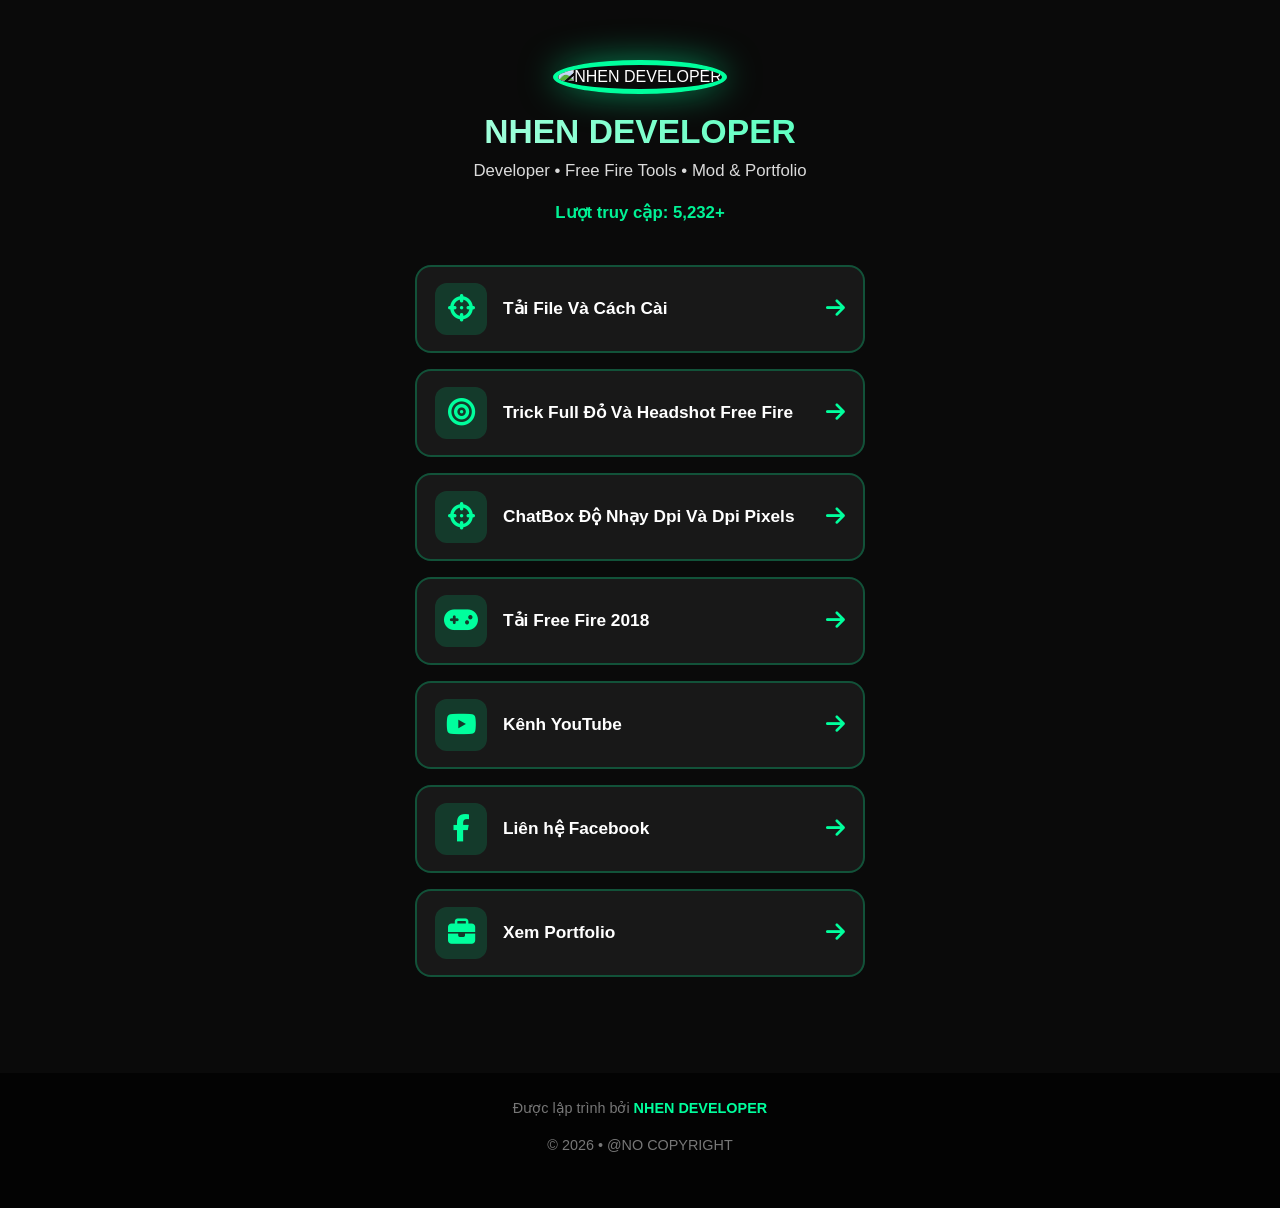
==== index.html @ 63fa99c4 "call api render visit views" ====
<!DOCTYPE html>
<html lang="vi">

<head>
  <meta charset="UTF-8">
  <meta name="viewport" content="width=device-width, initial-scale=1.0">
  <title>NHEN DEVELOPER</title>
  <link href="https://cdn.jsdelivr.net/npm/bootstrap@5.3.3/dist/css/bootstrap.min.css" rel="stylesheet">
  <link rel="stylesheet" href="https://cdnjs.cloudflare.com/ajax/libs/font-awesome/6.6.0/css/all.min.css">
  <link rel="icon" type="image/jpeg"
    href="https://yt3.ggpht.com/m06x7RoejzojZ3c31uhT1U5FLhke99Ra8Inqw-l--WmM0L8zsws6WfDL1yyFTQx1NJD11-2r=s600-c-k-c0x00ffffff-no-rj-rp-mo">
  <link rel="stylesheet" href="./assets/css/index.css">
</head>

<body>

  <!-- Bio Header -->
  <div class="bio-header">
    <img
      src="https://yt3.ggpht.com/m06x7RoejzojZ3c31uhT1U5FLhke99Ra8Inqw-l--WmM0L8zsws6WfDL1yyFTQx1NJD11-2r=s600-c-k-c0x00ffffff-no-rj-rp-mo"
      alt="NHEN DEVELOPER" class="avatar" id="avatar">

    <h1 class="name">NHEN DEVELOPER</h1>
    <p>Developer • Free Fire Tools • Mod & Portfolio</p>

    <!-- Lượt truy cập realtime -->
    <div class="visitor-count" id="visitorCount">
      Đang tải lượt truy cập...
    </div>
  </div>

  <!-- Cards -->
  <div class="cards-section" >

    <!-- 1. Tải File Và Cách Cài -->
    <a href="files.html" target="_blank" class="card-link">
      <div class="icon-wrapper"><i class="fas fa-crosshairs"></i></div>
      <div class="card-text">Tải File Và Cách Cài</div>
      <i class="fas fa-arrow-right arrow"></i>
    </a>

    <!-- 3. Trick Kéo Tâm Headshot Free Fire (Mới thêm) -->
    <a href="tricks.html" target="_blank" class="card-link">
      <div class="icon-wrapper"><i class="fas fa-bullseye"></i></div>
      <div class="card-text">Trick Full Đỏ Và Headshot Free Fire</div>
      <i class="fas fa-arrow-right arrow"></i>
    </a>
    <!-- 4. Tải Free Fire 2018 -->
    <a href="chatbox.html " target="_blank" class="card-link">
      <div class="icon-wrapper"><i class="fas fa-crosshairs"></i></div>
      <div class="card-text">ChatBox Độ Nhạy Dpi Và Dpi Pixels</div>
      <i class="fas fa-arrow-right arrow"></i>
    </a>
    <!-- 4. Tải Free Fire 2018 -->
    <a href="https://link4m.net/qom883B" target="_blank" class="card-link">
      <div class="icon-wrapper"><i class="fas fa-gamepad"></i></div>
      <div class="card-text">Tải Free Fire 2018</div>
      <i class="fas fa-arrow-right arrow"></i>
    </a>

    <!-- 5. Kênh YouTube -->
    <a href="https://www.youtube.com/@PauGamer-uh2zp" target="_blank" class="card-link">
      <div class="icon-wrapper"><i class="fa-brands fa-youtube"></i></div>
      <div class="card-text">Kênh YouTube</div>
      <i class="fas fa-arrow-right arrow"></i>
    </a>

    <!-- 6. Liên hệ Facebook -->
    <a href="https://www.facebook.com/hennrynhut" target="_blank" class="card-link">
      <div class="icon-wrapper"><i class="fa-brands fa-facebook-f"></i></div>
      <div class="card-text">Liên hệ Facebook</div>
      <i class="fas fa-arrow-right arrow"></i>
    </a>

    <!-- 7. Xem Portfolio -->
    <a href="https://y-nhen-adrong-portfolio.onrender.com/" target="_blank" class="card-link">
      <div class="icon-wrapper"><i class="fas fa-briefcase"></i></div>
      <div class="card-text">Xem Portfolio</div>
      <i class="fas fa-arrow-right arrow"></i>
    </a>

  </div>

  <!-- Footer -->
  <div class="footer">
    <p>Được lập trình bởi <span class="made-by">NHEN DEVELOPER</span></p>
    <p style="margin-top: 6px;">&copy; 2026 • @NO COPYRIGHT</p>
  </div>

  <script src="https://cdn.jsdelivr.net/npm/bootstrap@5.3.3/dist/js/bootstrap.bundle.min.js"></script>
  <script src="./assets/js/Visit.js"></script>

</body>

</html>
---- assets/css/index.css ----
:root {
  --primary-green: #00ff9d;
  --dark-bg: #0a0a0a;
}

* {
  margin: 0;
  padding: 0;
  box-sizing: border-box;
}

body {
  background: var(--dark-bg);
  color: white;
  font-family: 'Segoe UI', sans-serif;
  min-height: 100vh;
}

.bio-header {
  padding: 60px 20px 30px;
  text-align: center;
  background: var(--dark-bg);
}

.avatar {
  width: 150px;
  height: 150px;
  border-radius: 50%;
  border: 5px solid var(--primary-green);
  box-shadow: 0 0 35px rgba(0, 255, 157, 0.5);
  margin-bottom: 18px;
  transition: all 0.4s ease;
}

.avatar:hover {
  transform: scale(1.08);
}

.name {
  font-size: 2.1rem;
  font-weight: 800;
  margin-bottom: 6px;
  background: linear-gradient(90deg, #ffffff, var(--primary-green));
  -webkit-background-clip: text;
  -webkit-text-fill-color: transparent;
}

.visitor-count {
  font-size: 1.05rem;
  color: var(--primary-green);
  margin-top: 8px;
  font-weight: 600;
  opacity: 0.95;
}

.bio-header p {
  font-size: 1.05rem;
  opacity: 0.85;
  margin-top: 4px;
}

.cards-section {
  padding: 10px 15px 80px;
  max-width: 480px;
  margin: 0 auto;
}

.card-link {
  background: rgba(255, 255, 255, 0.06);
  border: 2px solid rgba(0, 255, 157, 0.25);
  border-radius: 16px;
  padding: 16px 18px;
  margin-bottom: 16px;
  display: flex;
  align-items: center;
  gap: 16px;
  text-decoration: none;
  color: white;
  transition: all 0.35s ease;
  position: relative;
  overflow: hidden;
}

.card-link::before {
  content: '';
  position: absolute;
  top: -50%;
  left: -100%;
  width: 50%;
  height: 200%;
  background: linear-gradient(120deg, transparent, rgba(255, 255, 255, 0.25), transparent);
  transition: 0.7s;
}

.card-link:hover::before {
  left: 150%;
}

.card-link:hover {
  transform: translateY(-6px);
  border-color: var(--primary-green);
  background: rgba(0, 255, 157, 0.12);
  box-shadow: 0 12px 25px rgba(0, 255, 157, 0.3);
}

.icon-wrapper {
  width: 52px;
  height: 52px;
  display: flex;
  align-items: center;
  justify-content: center;
  font-size: 1.7rem;
  border-radius: 12px;
  background: rgba(0, 255, 157, 0.15);
  color: var(--primary-green);
  transition: all 0.3s ease;
}

.card-link:hover .icon-wrapper {
  transform: scale(1.12) rotate(10deg);
  background: var(--primary-green);
  color: #000;
}

.card-text {
  font-size: 1.08rem;
  font-weight: 600;
  flex: 1;
}

.arrow {
  font-size: 1.35rem;
  color: var(--primary-green);
  transition: transform 0.3s ease;
}

.card-link:hover .arrow {
  transform: translateX(10px);
}

.footer {
  text-align: center;
  padding: 25px 15px 35px;
  background: rgba(0, 0, 0, 0.7);
  font-size: 0.9rem;
  color: #777;
}

.made-by {
  color: var(--primary-green);
  font-weight: 700;
}

@keyframes shake {

  0%,
  100% {
    transform: translateX(0);
  }

  25%,
  75% {
    transform: translateX(-4px);
  }

  50% {
    transform: translateX(4px);
  }
}

.shake-once {
  animation: shake 0.5s ease-in-out;
}
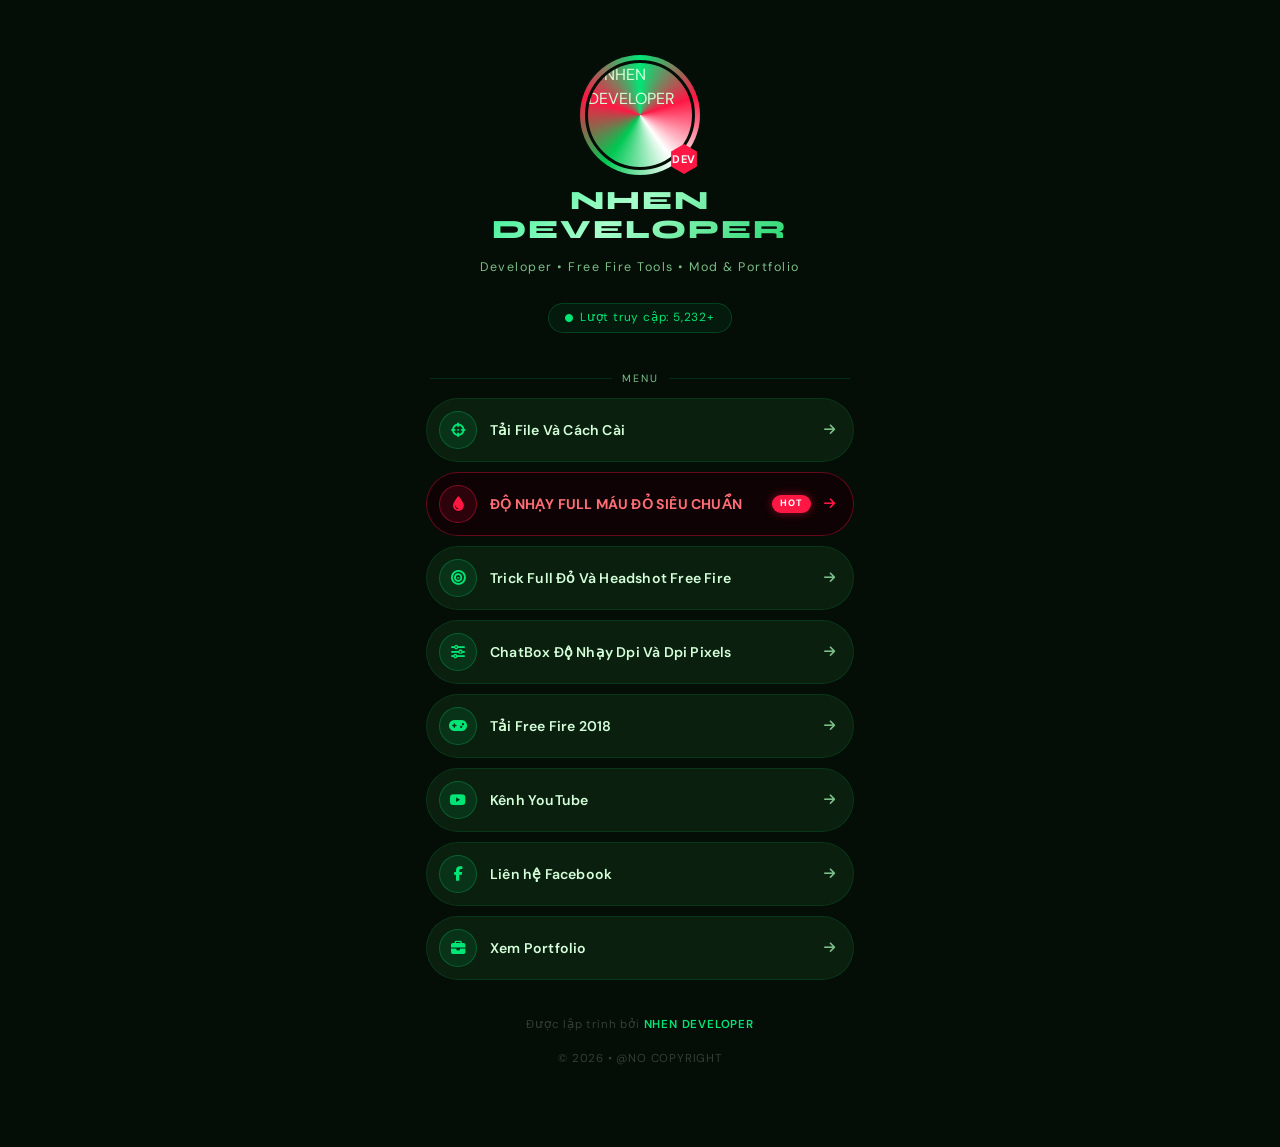
==== commit 6f310a03: "design background for website ,add a button new" ====
--- a/index.html
+++ b/index.html
@@ -4,92 +4,102 @@
 <head>
   <meta charset="UTF-8">
   <meta name="viewport" content="width=device-width, initial-scale=1.0">
-  <title>NHEN DEVELOPER</title>
+  <title>TẤT CẢ LINK FREE FIRE - NHEN DEVELOPER</title>
+  <link rel="icon" type="image/jpeg"
+    href="https://yt3.ggpht.com/m06x7RoejzojZ3c31uhT1U5FLhke99Ra8Inqw-l--WmM0L8zsws6WfDL1yyFTQx1NJD11-2r=s600-c-k-c0x00ffffff-no-rj-rp-mo">
   <link href="https://cdn.jsdelivr.net/npm/bootstrap@5.3.3/dist/css/bootstrap.min.css" rel="stylesheet">
   <link rel="stylesheet" href="https://cdnjs.cloudflare.com/ajax/libs/font-awesome/6.6.0/css/all.min.css">
-  <link rel="icon" type="image/jpeg"
-    href="https://yt3.ggpht.com/m06x7RoejzojZ3c31uhT1U5FLhke99Ra8Inqw-l--WmM0L8zsws6WfDL1yyFTQx1NJD11-2r=s600-c-k-c0x00ffffff-no-rj-rp-mo">
-  <link rel="stylesheet" href="./assets/css/index.css">
+  <link href="https://fonts.googleapis.com/css2?family=Syne:wght@700;800&family=DM+Sans:wght@400;500;600&display=swap"
+    rel="stylesheet">
+    <link rel="stylesheet" href="global.css">
 </head>
 
 <body>
+  <canvas id="c"></canvas>
+  <div class="wrap">
 
-  <!-- Bio Header -->
-  <div class="bio-header">
-    <img
-      src="https://yt3.ggpht.com/m06x7RoejzojZ3c31uhT1U5FLhke99Ra8Inqw-l--WmM0L8zsws6WfDL1yyFTQx1NJD11-2r=s600-c-k-c0x00ffffff-no-rj-rp-mo"
-      alt="NHEN DEVELOPER" class="avatar" id="avatar">
+    <div class="ava-wrap">
+      <div class="ava-outer">
+        <div class="ava-blur"></div>
+        <div class="ava-ring"></div>
+        <img class="ava-img"
+          src="https://yt3.ggpht.com/m06x7RoejzojZ3c31uhT1U5FLhke99Ra8Inqw-l--WmM0L8zsws6WfDL1yyFTQx1NJD11-2r=s600-c-k-c0x00ffffff-no-rj-rp-mo"
+          alt="NHEN DEVELOPER">
+        <div class="hex-badge">DEV</div>
+      </div>
+      <h1 class="name">NHEN DEVELOPER</h1>
+      <p class="sub">Developer • Free Fire Tools • Mod & Portfolio</p>
+      <div class="visitor">
+        <i class="fas fa-circle"></i>
+        <span id="visitorCount">Đang tải lượt truy cập...</span>
+      </div>
+    </div>
 
-    <h1 class="name">NHEN DEVELOPER</h1>
-    <p>Developer • Free Fire Tools • Mod & Portfolio</p>
+    <div class="divider"><span>menu</span></div>
 
-    <!-- Lượt truy cập realtime -->
-    <div class="visitor-count" id="visitorCount">
-      Đang tải lượt truy cập...
+    <div class="cards">
+
+      <a href="files.html" target="_blank" class="card-link">
+        <div class="icon-w"><i class="fas fa-crosshairs"></i></div>
+        <div class="card-txt">Tải File Và Cách Cài</div>
+        <i class="fas fa-arrow-right arr"></i>
+      </a>
+
+      <!-- ĐỘ NHẠY FULL MÁU ĐỎ SIÊU CHUẨN -->
+      <a href="https://api.dak.edu.vn/headshot-tool/index.html" target="_blank" class="card-link blood">
+        <div class="icon-w"><i class="fas fa-tint"></i></div>
+        <div class="card-txt">ĐỘ NHẠY FULL MÁU ĐỎ SIÊU CHUẨN</div>
+        <span class="hot-badge">HOT</span>
+        <i class="fas fa-arrow-right arr"></i>
+      </a>
+
+      <a href="tricks.html" target="_blank" class="card-link">
+        <div class="icon-w"><i class="fas fa-bullseye"></i></div>
+        <div class="card-txt">Trick Full Đỏ Và Headshot Free Fire</div>
+        <i class="fas fa-arrow-right arr"></i>
+      </a>
+
+      <a href="chatbox.html" target="_blank" class="card-link">
+        <div class="icon-w"><i class="fas fa-sliders-h"></i></div>
+        <div class="card-txt">ChatBox Độ Nhạy Dpi Và Dpi Pixels</div>
+        <i class="fas fa-arrow-right arr"></i>
+      </a>
+
+      <a href="https://link4m.net/qom883B" target="_blank" class="card-link">
+        <div class="icon-w"><i class="fas fa-gamepad"></i></div>
+        <div class="card-txt">Tải Free Fire 2018</div>
+        <i class="fas fa-arrow-right arr"></i>
+      </a>
+
+      <a href="https://www.youtube.com/@PauGamer-uh2zp" target="_blank" class="card-link">
+        <div class="icon-w"><i class="fa-brands fa-youtube"></i></div>
+        <div class="card-txt">Kênh YouTube</div>
+        <i class="fas fa-arrow-right arr"></i>
+      </a>
+
+      <a href="https://www.facebook.com/hennrynhut" target="_blank" class="card-link">
+        <div class="icon-w"><i class="fa-brands fa-facebook-f"></i></div>
+        <div class="card-txt">Liên hệ Facebook</div>
+        <i class="fas fa-arrow-right arr"></i>
+      </a>
+
+      <a href="https://y-nhen-adrong-portfolio.onrender.com/" target="_blank" class="card-link">
+        <div class="icon-w"><i class="fas fa-briefcase"></i></div>
+        <div class="card-txt">Xem Portfolio</div>
+        <i class="fas fa-arrow-right arr"></i>
+      </a>
+
+    </div>
+
+    <div class="foot">
+      <p>Được lập trình bởi <span class="by">NHEN DEVELOPER</span></p>
+      <p style="margin-top:5px">&copy; 2026 • @NO COPYRIGHT</p>
     </div>
   </div>
-
-  <!-- Cards -->
-  <div class="cards-section" >
-
-    <!-- 1. Tải File Và Cách Cài -->
-    <a href="files.html" target="_blank" class="card-link">
-      <div class="icon-wrapper"><i class="fas fa-crosshairs"></i></div>
-      <div class="card-text">Tải File Và Cách Cài</div>
-      <i class="fas fa-arrow-right arrow"></i>
-    </a>
-
-    <!-- 3. Trick Kéo Tâm Headshot Free Fire (Mới thêm) -->
-    <a href="tricks.html" target="_blank" class="card-link">
-      <div class="icon-wrapper"><i class="fas fa-bullseye"></i></div>
-      <div class="card-text">Trick Full Đỏ Và Headshot Free Fire</div>
-      <i class="fas fa-arrow-right arrow"></i>
-    </a>
-    <!-- 4. Tải Free Fire 2018 -->
-    <a href="chatbox.html " target="_blank" class="card-link">
-      <div class="icon-wrapper"><i class="fas fa-crosshairs"></i></div>
-      <div class="card-text">ChatBox Độ Nhạy Dpi Và Dpi Pixels</div>
-      <i class="fas fa-arrow-right arrow"></i>
-    </a>
-    <!-- 4. Tải Free Fire 2018 -->
-    <a href="https://link4m.net/qom883B" target="_blank" class="card-link">
-      <div class="icon-wrapper"><i class="fas fa-gamepad"></i></div>
-      <div class="card-text">Tải Free Fire 2018</div>
-      <i class="fas fa-arrow-right arrow"></i>
-    </a>
-
-    <!-- 5. Kênh YouTube -->
-    <a href="https://www.youtube.com/@PauGamer-uh2zp" target="_blank" class="card-link">
-      <div class="icon-wrapper"><i class="fa-brands fa-youtube"></i></div>
-      <div class="card-text">Kênh YouTube</div>
-      <i class="fas fa-arrow-right arrow"></i>
-    </a>
-
-    <!-- 6. Liên hệ Facebook -->
-    <a href="https://www.facebook.com/hennrynhut" target="_blank" class="card-link">
-      <div class="icon-wrapper"><i class="fa-brands fa-facebook-f"></i></div>
-      <div class="card-text">Liên hệ Facebook</div>
-      <i class="fas fa-arrow-right arrow"></i>
-    </a>
-
-    <!-- 7. Xem Portfolio -->
-    <a href="https://y-nhen-adrong-portfolio.onrender.com/" target="_blank" class="card-link">
-      <div class="icon-wrapper"><i class="fas fa-briefcase"></i></div>
-      <div class="card-text">Xem Portfolio</div>
-      <i class="fas fa-arrow-right arrow"></i>
-    </a>
-
-  </div>
-
-  <!-- Footer -->
-  <div class="footer">
-    <p>Được lập trình bởi <span class="made-by">NHEN DEVELOPER</span></p>
-    <p style="margin-top: 6px;">&copy; 2026 • @NO COPYRIGHT</p>
-  </div>
-
-  <script src="https://cdn.jsdelivr.net/npm/bootstrap@5.3.3/dist/js/bootstrap.bundle.min.js"></script>
   <script src="./assets/js/Visit.js"></script>
 
+  <script src="https://cdnjs.cloudflare.com/ajax/libs/three.js/r128/three.min.js"></script>
+    <script src="background.js"></script>
 </body>
 
 </html>
--- a/global.css
+++ b/global.css
@@ -0,0 +1,386 @@
+
+    * {
+      box-sizing: border-box;
+      margin: 0;
+      padding: 0
+    }
+
+    :root {
+      --g: #00e676;
+      --g2: #00c853;
+      --g3: #1b5e20;
+      --r: #ff1744;
+      --r2: #ff6d75;
+      --bg: #040d06;
+      --card: #0a1f0e;
+      --txt: #d4ffd9;
+      --txt2: #7cbf88;
+    }
+
+    body {
+      font-family: 'DM Sans', sans-serif;
+      background: var(--bg);
+      color: var(--txt);
+      min-height: 100vh;
+      overflow-x: hidden
+    }
+
+    #c {
+      position: fixed;
+      inset: 0;
+      z-index: 0;
+      pointer-events: none
+    }
+
+    .wrap {
+      position: relative;
+      z-index: 1;
+      max-width: 460px;
+      margin: 0 auto;
+      padding: 28px 16px 64px
+    }
+
+    /* ── AVATAR ── */
+    .ava-wrap {
+      display: flex;
+      flex-direction: column;
+      align-items: center;
+      padding: 32px 0 20px;
+      gap: 0
+    }
+
+    .ava-outer {
+      position: relative;
+      width: 110px;
+      height: 110px;
+      margin-bottom: 16px
+    }
+
+    .ava-ring {
+      position: absolute;
+      inset: -5px;
+      border-radius: 50%;
+      background: conic-gradient(var(--g), var(--r), #fff, var(--g2), var(--r), var(--g));
+      animation: spin 4s linear infinite;
+      z-index: 0
+    }
+
+    .ava-blur {
+      position: absolute;
+      inset: -10px;
+      border-radius: 50%;
+      background: radial-gradient(circle, rgba(0, 230, 118, .25), transparent 70%);
+      animation: pulse-ava 2s ease-in-out infinite
+    }
+
+    @keyframes spin {
+      to {
+        transform: rotate(360deg)
+      }
+    }
+
+    @keyframes pulse-ava {
+
+      0%,
+      100% {
+        opacity: .5
+      }
+
+      50% {
+        opacity: 1
+      }
+    }
+
+    .ava-img {
+      position: relative;
+      z-index: 1;
+      width: 100%;
+      height: 100%;
+      border-radius: 50%;
+      object-fit: cover;
+      border: 3px solid var(--bg);
+      display: block
+    }
+
+    /* hexagon badge */
+    .hex-badge {
+      position: absolute;
+      bottom: -4px;
+      right: -4px;
+      z-index: 2;
+      width: 30px;
+      height: 30px;
+      display: flex;
+      align-items: center;
+      justify-content: center;
+      background: var(--r);
+      clip-path: polygon(50% 0%, 93% 25%, 93% 75%, 50% 100%, 7% 75%, 7% 25%);
+      font-size: 11px;
+      color: #fff;
+      font-weight: 700;
+      letter-spacing: .5px
+    }
+
+    .name {
+      font-family: 'Syne', sans-serif;
+      font-size: 1.65rem;
+      font-weight: 800;
+      letter-spacing: 2px;
+      background: linear-gradient(135deg, var(--g) 0%, #a8ffcc 45%, var(--g2) 100%);
+      -webkit-background-clip: text;
+      -webkit-text-fill-color: transparent;
+      text-align: center;
+      line-height: 1.1
+    }
+
+    .sub {
+      font-size: .78rem;
+      color: var(--txt2);
+      letter-spacing: 1.5px;
+      text-align: center;
+      margin-top: 6px
+    }
+
+    .visitor {
+      display: inline-flex;
+      align-items: center;
+      gap: 6px;
+      margin-top: 10px;
+      padding: 5px 16px;
+      border-radius: 999px;
+      border: 1px solid rgba(0, 230, 118, .2);
+      background: rgba(0, 230, 118, .06);
+      font-size: .74rem;
+      color: var(--g);
+      letter-spacing: .8px
+    }
+
+    .visitor i {
+      font-size: 8px;
+      color: var(--g);
+      animation: blink 1.2s ease-in-out infinite
+    }
+
+    @keyframes blink {
+
+      0%,
+      100% {
+        opacity: 1
+      }
+
+      50% {
+        opacity: .3
+      }
+    }
+
+    /* ── DIVIDER ── */
+    .divider {
+      display: flex;
+      align-items: center;
+      gap: 10px;
+      margin: 18px 0 12px;
+      padding: 0 4px
+    }
+
+    .divider::before,
+    .divider::after {
+      content: '';
+      flex: 1;
+      height: .5px;
+      background: rgba(0, 230, 118, .15)
+    }
+
+    .divider span {
+      font-size: .66rem;
+      color: var(--txt2);
+      letter-spacing: 2px;
+      text-transform: uppercase;
+      white-space: nowrap
+    }
+
+    /* ── CARDS ── */
+    .cards {
+      display: flex;
+      flex-direction: column;
+      gap: 10px
+    }
+
+    .card-link {
+      display: flex;
+      align-items: center;
+      gap: 13px;
+      background: var(--card);
+      border: 1px solid rgba(0, 230, 118, .12);
+      border-radius: 999px;
+      padding: 12px 18px 12px 12px;
+      text-decoration: none;
+      color: var(--txt);
+      transition: transform .18s cubic-bezier(.34, 1.56, .64, 1), box-shadow .2s, border-color .2s, background .2s;
+      backdrop-filter: blur(6px);
+      position: relative;
+      overflow: hidden;
+    }
+
+    .card-link::before {
+      content: '';
+      position: absolute;
+      left: 0;
+      top: 0;
+      bottom: 0;
+      width: 3px;
+      border-radius: 999px 0 0 999px;
+      background: var(--g);
+      opacity: 0;
+      transition: opacity .2s
+    }
+
+    .card-link:hover {
+      transform: scale(1.032) translateY(-2px);
+      border-color: rgba(0, 230, 118, .5);
+      box-shadow: 0 4px 24px rgba(0, 230, 118, .15), 0 0 0 1px rgba(0, 230, 118, .15);
+      background: #0d2710;
+      color: var(--txt)
+    }
+
+    .card-link:hover::before {
+      opacity: 1
+    }
+
+    .card-link:active {
+      transform: scale(.97)
+    }
+
+    .icon-w {
+      width: 38px;
+      height: 38px;
+      border-radius: 50%;
+      background: rgba(0, 230, 118, .1);
+      border: 1px solid rgba(0, 230, 118, .25);
+      display: flex;
+      align-items: center;
+      justify-content: center;
+      font-size: .9rem;
+      color: var(--g);
+      flex-shrink: 0;
+      transition: background .2s, box-shadow .2s
+    }
+
+    .card-link:hover .icon-w {
+      background: rgba(0, 230, 118, .2);
+      box-shadow: 0 0 10px rgba(0, 230, 118, .3)
+    }
+
+    .card-txt {
+      flex: 1;
+      font-size: .88rem;
+      font-weight: 600;
+      letter-spacing: .2px
+    }
+
+    .arr {
+      color: var(--txt2);
+      font-size: .8rem;
+      flex-shrink: 0;
+      transition: transform .2s, color .2s
+    }
+
+    .card-link:hover .arr {
+      transform: translateX(4px);
+      color: var(--g)
+    }
+
+    /* ── BLOOD RED CARD ── */
+    .blood {
+      border-color: rgba(255, 23, 68, .35) !important;
+      background: rgba(18, 2, 5, .85) !important;
+    }
+
+    .blood::before {
+      background: var(--r) !important
+    }
+
+    .blood .icon-w {
+      background: rgba(255, 23, 68, .12);
+      border-color: rgba(255, 23, 68, .4);
+      color: var(--r)
+    }
+
+    .blood .card-txt {
+      color: var(--r2);
+      font-weight: 700
+    }
+
+    .blood .arr {
+      color: var(--r)
+    }
+
+    .blood:hover {
+      border-color: rgba(255, 23, 68, .8) !important;
+      box-shadow: 0 4px 28px rgba(255, 23, 68, .25), 0 0 0 1px rgba(255, 23, 68, .2) !important;
+      background: rgba(25, 3, 8, .9) !important
+    }
+
+    .blood:hover .icon-w {
+      background: rgba(255, 23, 68, .22);
+      box-shadow: 0 0 10px rgba(255, 23, 68, .4)
+    }
+
+    .blood:hover .arr {
+      color: var(--r)
+    }
+
+    @keyframes heartbeat {
+
+      0%,
+      100% {
+        box-shadow: 0 0 8px rgba(255, 23, 68, .2)
+      }
+
+      50% {
+        box-shadow: 0 0 20px rgba(255, 23, 68, .45)
+      }
+    }
+
+    .blood {
+      animation: heartbeat 1.8s ease-in-out infinite
+    }
+
+    .hot-badge {
+      background: var(--r);
+      color: #fff;
+      font-size: .58rem;
+      font-weight: 800;
+      padding: 2px 8px;
+      border-radius: 999px;
+      letter-spacing: 1px;
+      text-transform: uppercase;
+      flex-shrink: 0;
+      box-shadow: 0 0 8px rgba(255, 23, 68, .5);
+      animation: badge-pop 1.8s ease-in-out infinite
+    }
+
+    @keyframes badge-pop {
+
+      0%,
+      100% {
+        transform: scale(1)
+      }
+
+      50% {
+        transform: scale(1.09)
+      }
+    }
+
+    /* ── FOOTER ── */
+    .foot {
+      text-align: center;
+      margin-top: 36px;
+      font-size: .72rem;
+      color: rgba(255, 255, 255, .2);
+      letter-spacing: .8px
+    }
+
+    .foot .by {
+      color: var(--g);
+      font-weight: 600
+    }
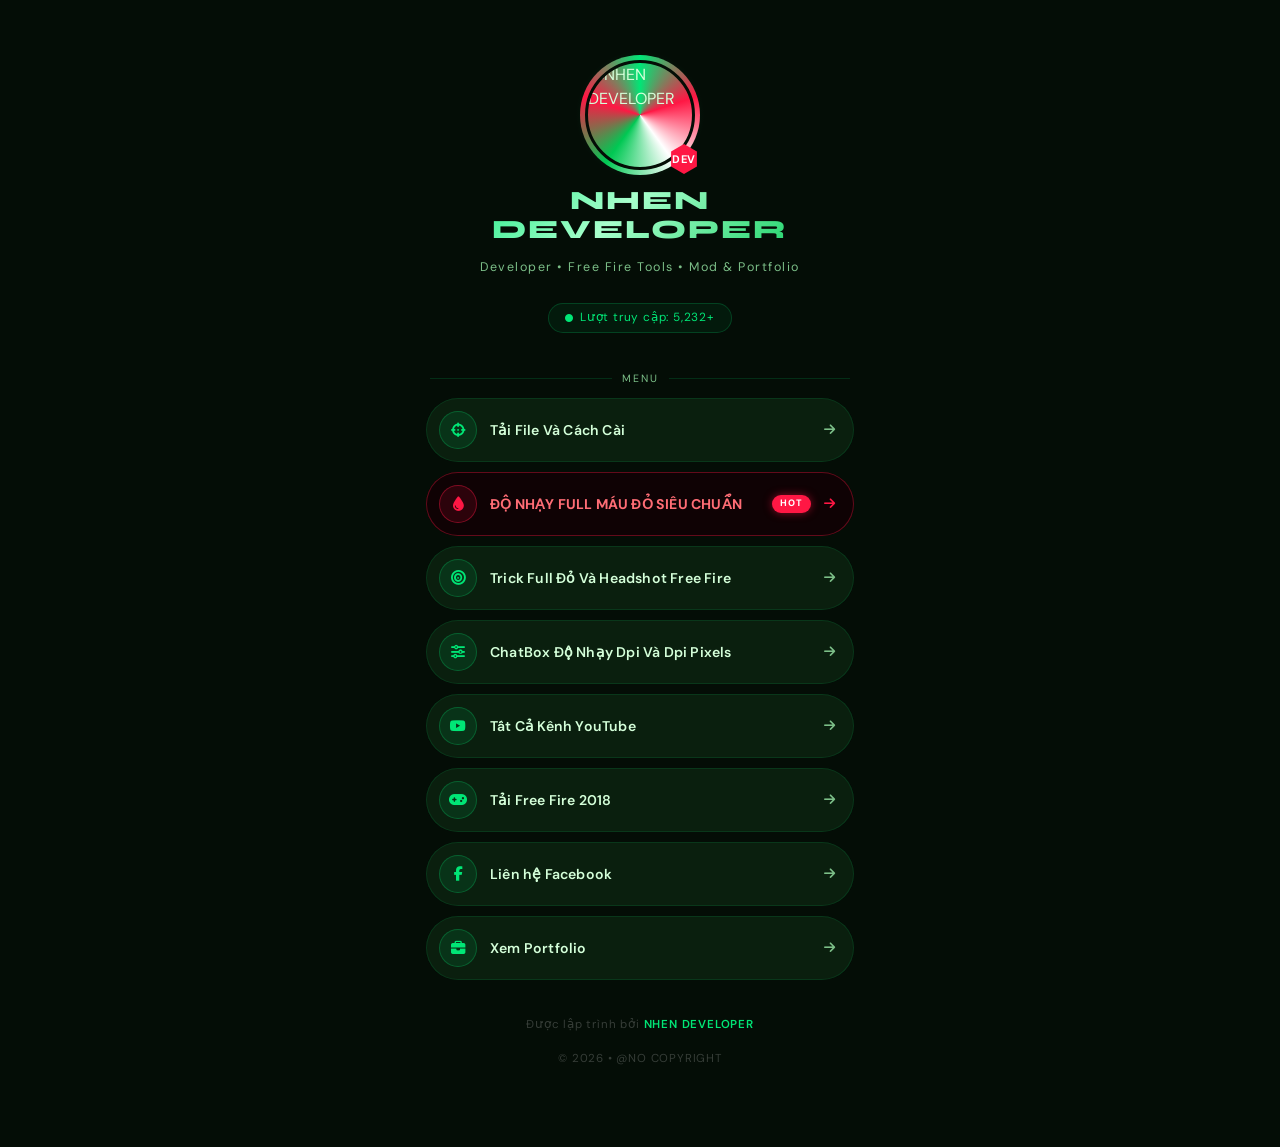
==== commit 0b56d22b: "add a file new" ====
--- a/index.html
+++ b/index.html
@@ -11,7 +11,7 @@
   <link rel="stylesheet" href="https://cdnjs.cloudflare.com/ajax/libs/font-awesome/6.6.0/css/all.min.css">
   <link href="https://fonts.googleapis.com/css2?family=Syne:wght@700;800&family=DM+Sans:wght@400;500;600&display=swap"
     rel="stylesheet">
-    <link rel="stylesheet" href="global.css">
+  <link rel="stylesheet" href="global.css">
 </head>
 
 <body>
@@ -64,6 +64,11 @@
         <div class="card-txt">ChatBox Độ Nhạy Dpi Và Dpi Pixels</div>
         <i class="fas fa-arrow-right arr"></i>
       </a>
+      <a href="allChannels.html" target="_blank" class="card-link">
+        <div class="icon-w"><i class="fa-brands fa-youtube"></i></div>
+        <div class="card-txt">Tất Cả Kênh YouTube</div>
+        <i class="fas fa-arrow-right arr"></i>
+      </a>
 
       <a href="https://link4m.net/qom883B" target="_blank" class="card-link">
         <div class="icon-w"><i class="fas fa-gamepad"></i></div>
@@ -71,11 +76,6 @@
         <i class="fas fa-arrow-right arr"></i>
       </a>
 
-      <a href="https://www.youtube.com/@PauGamer-uh2zp" target="_blank" class="card-link">
-        <div class="icon-w"><i class="fa-brands fa-youtube"></i></div>
-        <div class="card-txt">Kênh YouTube</div>
-        <i class="fas fa-arrow-right arr"></i>
-      </a>
 
       <a href="https://www.facebook.com/hennrynhut" target="_blank" class="card-link">
         <div class="icon-w"><i class="fa-brands fa-facebook-f"></i></div>
@@ -99,7 +99,7 @@
   <script src="./assets/js/Visit.js"></script>
 
   <script src="https://cdnjs.cloudflare.com/ajax/libs/three.js/r128/three.min.js"></script>
-    <script src="background.js"></script>
+  <script src="background.js"></script>
 </body>
 
 </html>
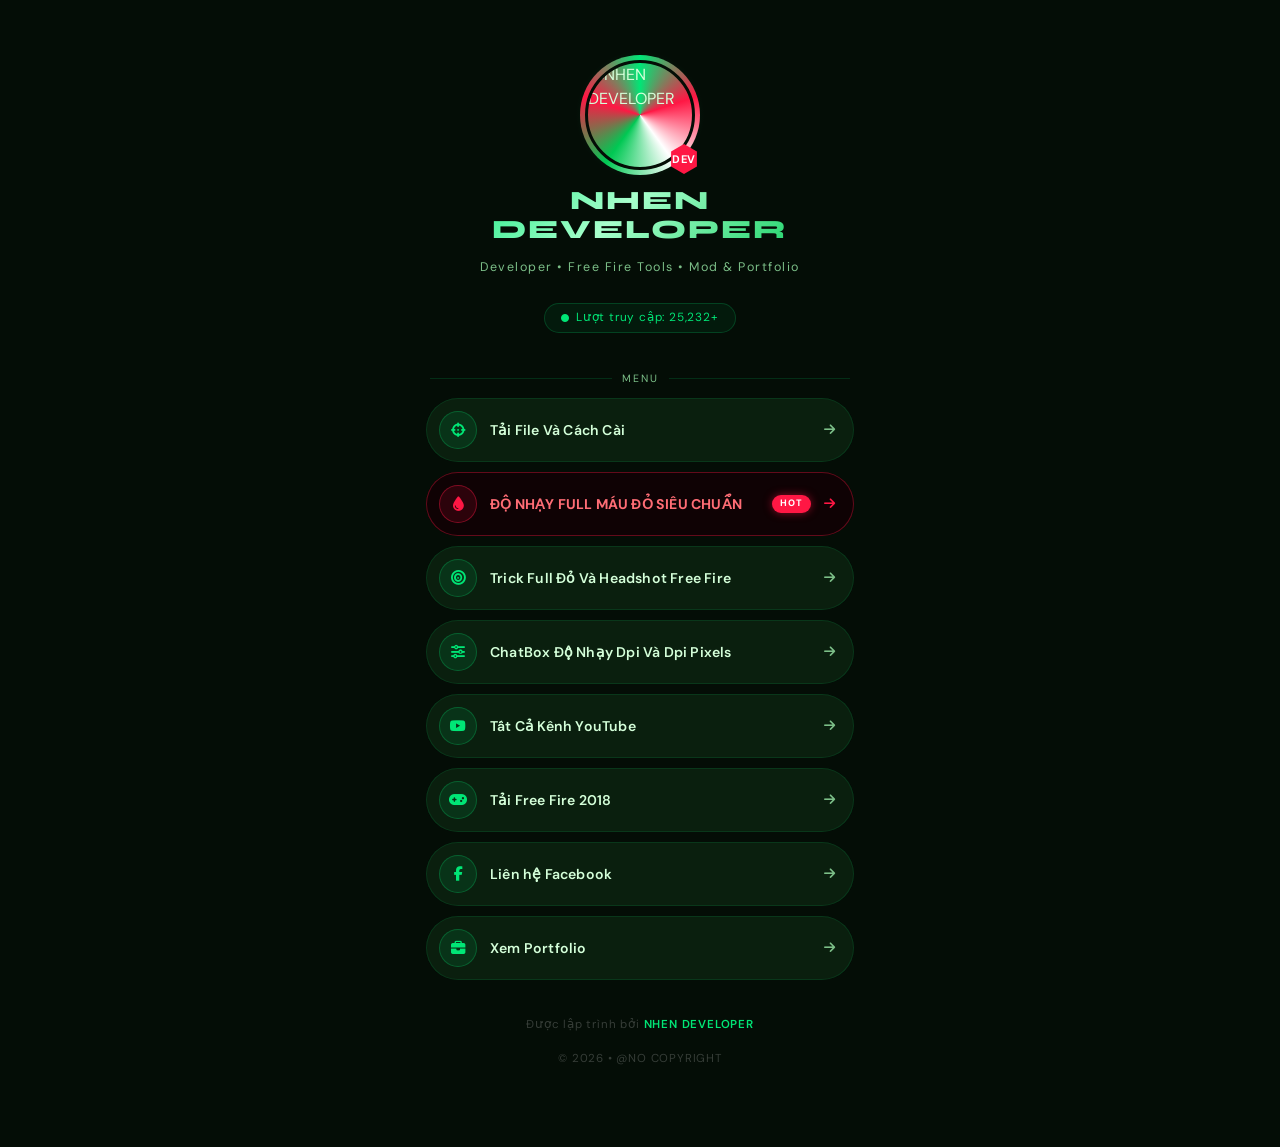
==== commit 767f375c: "feat: change new url api" ====
--- a/index.html
+++ b/index.html
@@ -46,7 +46,7 @@
       </a>
 
       <!-- ĐỘ NHẠY FULL MÁU ĐỎ SIÊU CHUẨN -->
-      <a href="https://api.dak.edu.vn/headshot-tool/index.html" target="_blank" class="card-link blood">
+      <a href="https://api.daksystem.net/api/baitap/game_support/sensitivity.html" target="_blank" class="card-link blood">
         <div class="icon-w"><i class="fas fa-tint"></i></div>
         <div class="card-txt">ĐỘ NHẠY FULL MÁU ĐỎ SIÊU CHUẨN</div>
         <span class="hot-badge">HOT</span>
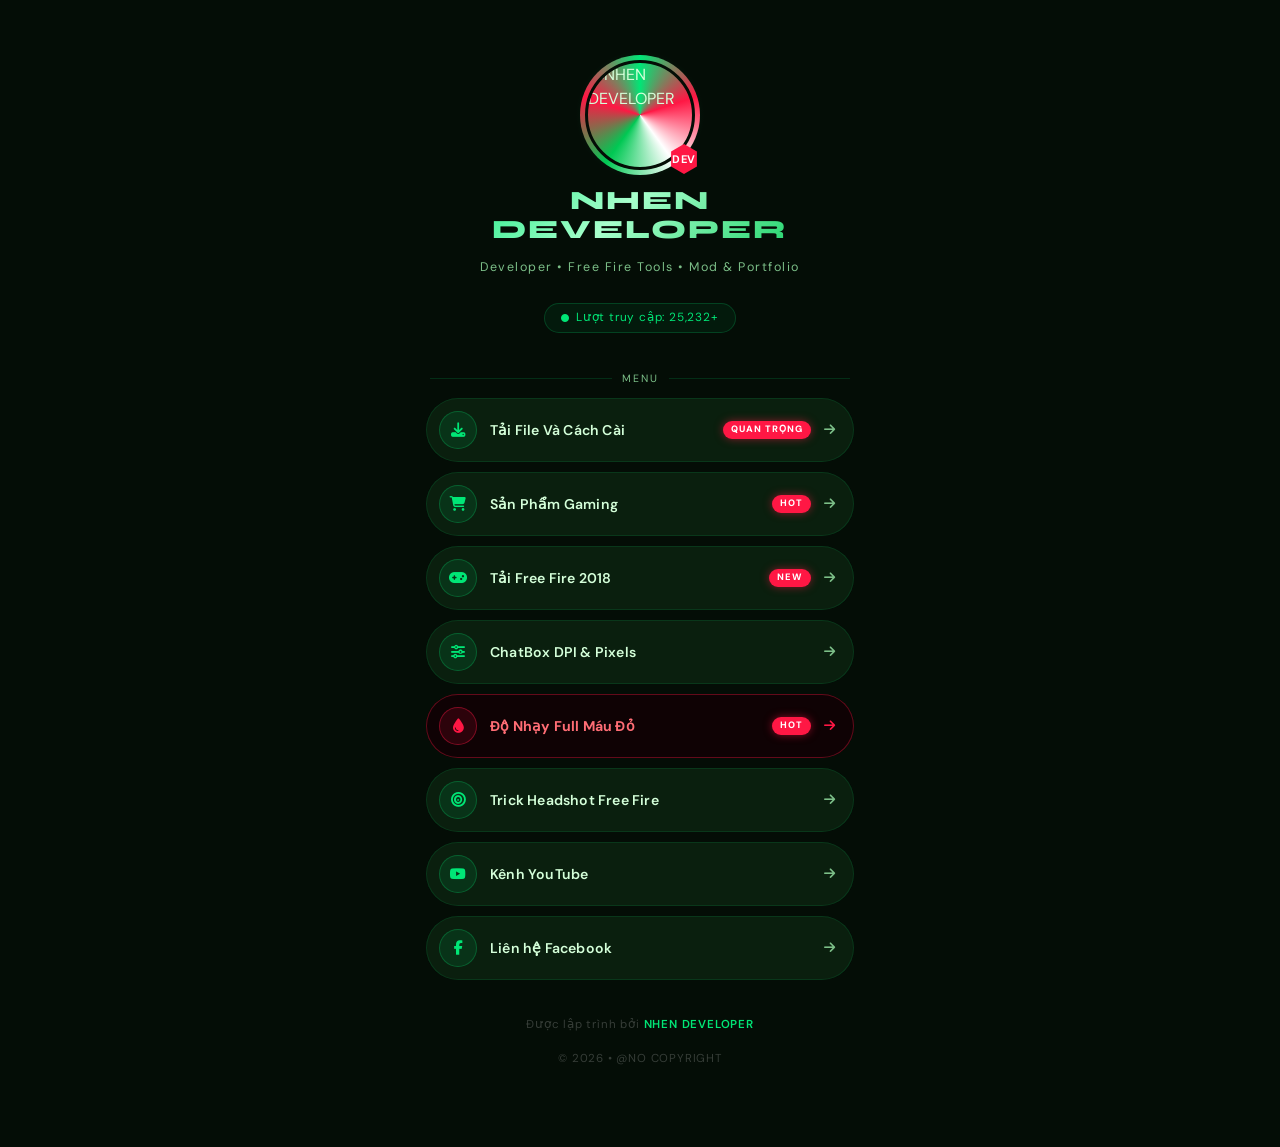
==== commit d9e25902: "feat:update new button at home page" ====
--- a/index.html
+++ b/index.html
@@ -37,59 +37,62 @@
 
     <div class="divider"><span>menu</span></div>
 
-    <div class="cards">
+   <div class="cards">
 
-      <a href="files.html" target="_blank" class="card-link">
-        <div class="icon-w"><i class="fas fa-crosshairs"></i></div>
-        <div class="card-txt">Tải File Và Cách Cài</div>
-        <i class="fas fa-arrow-right arr"></i>
-      </a>
+  <!-- 🔥 QUAN TRỌNG NHẤT -->
+  <a href="files.html" target="_blank" class="card-link main-card">
+    <div class="icon-w"><i class="fas fa-download"></i></div>
+    <div class="card-txt">Tải File Và Cách Cài</div>
+    <span class="hot-badge">QUAN TRỌNG</span>
+    <i class="fas fa-arrow-right arr"></i>
+  </a>
 
-      <!-- ĐỘ NHẠY FULL MÁU ĐỎ SIÊU CHUẨN -->
-      <a href="https://api.daksystem.net/api/baitap/game_support/sensitivity.html" target="_blank" class="card-link blood">
-        <div class="icon-w"><i class="fas fa-tint"></i></div>
-        <div class="card-txt">ĐỘ NHẠY FULL MÁU ĐỎ SIÊU CHUẨN</div>
-        <span class="hot-badge">HOT</span>
-        <i class="fas fa-arrow-right arr"></i>
-      </a>
+  <!-- 💰 SẢN PHẨM (QUAN TRỌNG CHO KIẾM TIỀN) -->
+  <a href="gaming-gear.html" target="_blank" class="card-link highlight">
+    <div class="icon-w"><i class="fas fa-shopping-cart"></i></i></div>
+    <div class="card-txt">Sản Phẩm Gaming</div>
+    <span class="hot-badge">HOT</span>
+    <i class="fas fa-arrow-right arr"></i>
+  </a>
+    <a href="https://link4m.net/qom883B" target="_blank" class="card-link highlight">
+    <div class="icon-w"><i class="fas fa-gamepad"></i></div>
+    <div class="card-txt">Tải Free Fire 2018</div>
+    <span class="hot-badge">NEW</span>
+    <i class="fas fa-arrow-right arr"></i>
+  </a>
+   <a href="chatbox.html" target="_blank" class="card-link">
+    <div class="icon-w"><i class="fas fa-sliders-h"></i></div>
+    <div class="card-txt">ChatBox DPI & Pixels</div>
+    <i class="fas fa-arrow-right arr"></i>
+  </a>
+  <!-- ⚡ TOOL CHÍNH -->
+  <a href="https://api.daksystem.net/api/baitap/game_support/sensitivity.html" target="_blank" class="card-link blood">
+    <div class="icon-w"><i class="fas fa-tint"></i></div>
+    <div class="card-txt">Độ Nhạy Full Máu Đỏ</div>
+    <span class="hot-badge">HOT</span>
+    <i class="fas fa-arrow-right arr"></i>
+  </a>
 
-      <a href="tricks.html" target="_blank" class="card-link">
-        <div class="icon-w"><i class="fas fa-bullseye"></i></div>
-        <div class="card-txt">Trick Full Đỏ Và Headshot Free Fire</div>
-        <i class="fas fa-arrow-right arr"></i>
-      </a>
+  <a href="tricks.html" target="_blank" class="card-link">
+    <div class="icon-w"><i class="fas fa-bullseye"></i></div>
+    <div class="card-txt">Trick Headshot Free Fire</div>
+    <i class="fas fa-arrow-right arr"></i>
+  </a>
 
-      <a href="chatbox.html" target="_blank" class="card-link">
-        <div class="icon-w"><i class="fas fa-sliders-h"></i></div>
-        <div class="card-txt">ChatBox Độ Nhạy Dpi Và Dpi Pixels</div>
-        <i class="fas fa-arrow-right arr"></i>
-      </a>
-      <a href="allChannels.html" target="_blank" class="card-link">
-        <div class="icon-w"><i class="fa-brands fa-youtube"></i></div>
-        <div class="card-txt">Tất Cả Kênh YouTube</div>
-        <i class="fas fa-arrow-right arr"></i>
-      </a>
+  <!-- 🌐 SOCIAL -->
+  <a href="allChannels.html" target="_blank" class="card-link">
+    <div class="icon-w"><i class="fa-brands fa-youtube"></i></div>
+    <div class="card-txt">Kênh YouTube</div>
+    <i class="fas fa-arrow-right arr"></i>
+  </a>
 
-      <a href="https://link4m.net/qom883B" target="_blank" class="card-link">
-        <div class="icon-w"><i class="fas fa-gamepad"></i></div>
-        <div class="card-txt">Tải Free Fire 2018</div>
-        <i class="fas fa-arrow-right arr"></i>
-      </a>
+  <a href="https://www.facebook.com/hennrynhut" target="_blank" class="card-link">
+    <div class="icon-w"><i class="fa-brands fa-facebook-f"></i></div>
+    <div class="card-txt">Liên hệ Facebook</div>
+    <i class="fas fa-arrow-right arr"></i>
+  </a>
 
-
-      <a href="https://www.facebook.com/hennrynhut" target="_blank" class="card-link">
-        <div class="icon-w"><i class="fa-brands fa-facebook-f"></i></div>
-        <div class="card-txt">Liên hệ Facebook</div>
-        <i class="fas fa-arrow-right arr"></i>
-      </a>
-
-      <a href="https://y-nhen-adrong-portfolio.onrender.com/" target="_blank" class="card-link">
-        <div class="icon-w"><i class="fas fa-briefcase"></i></div>
-        <div class="card-txt">Xem Portfolio</div>
-        <i class="fas fa-arrow-right arr"></i>
-      </a>
-
-    </div>
+</div>
 
     <div class="foot">
       <p>Được lập trình bởi <span class="by">NHEN DEVELOPER</span></p>
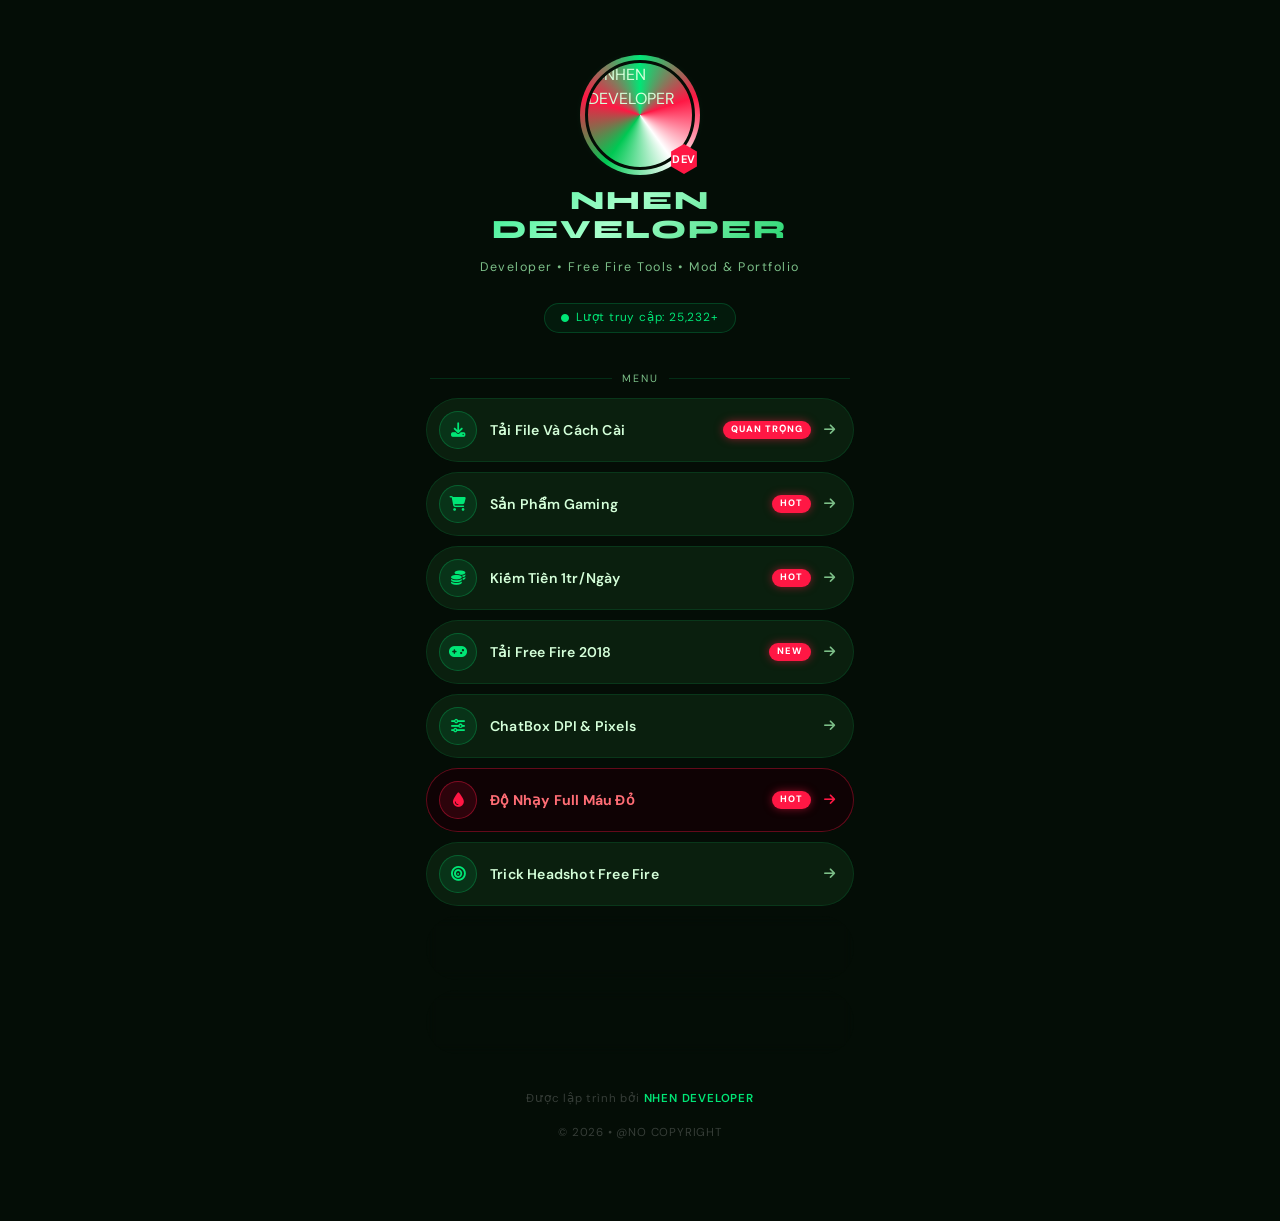
==== commit f8d8208f: "feat: add new button at home" ====
--- a/index.html
+++ b/index.html
@@ -49,11 +49,18 @@
 
   <!-- 💰 SẢN PHẨM (QUAN TRỌNG CHO KIẾM TIỀN) -->
   <a href="gaming-gear.html" target="_blank" class="card-link highlight">
-    <div class="icon-w"><i class="fas fa-shopping-cart"></i></i></div>
+    <div class="icon-w"><i class="fas fa-shopping-cart"></i></div>
     <div class="card-txt">Sản Phẩm Gaming</div>
     <span class="hot-badge">HOT</span>
     <i class="fas fa-arrow-right arr"></i>
   </a>
+  <!-- 💰 KIẾM TIỀN -->
+<a href="makeMoney.html" target="_blank" class="card-link highlight">
+  <div class="icon-w"><i class="fas fa-coins"></i></div>
+  <div class="card-txt">Kiếm Tiền 1tr/Ngày</div>
+  <span class="hot-badge">HOT</span>
+  <i class="fas fa-arrow-right arr"></i>
+</a>
     <a href="https://link4m.net/qom883B" target="_blank" class="card-link highlight">
     <div class="icon-w"><i class="fas fa-gamepad"></i></div>
     <div class="card-txt">Tải Free Fire 2018</div>
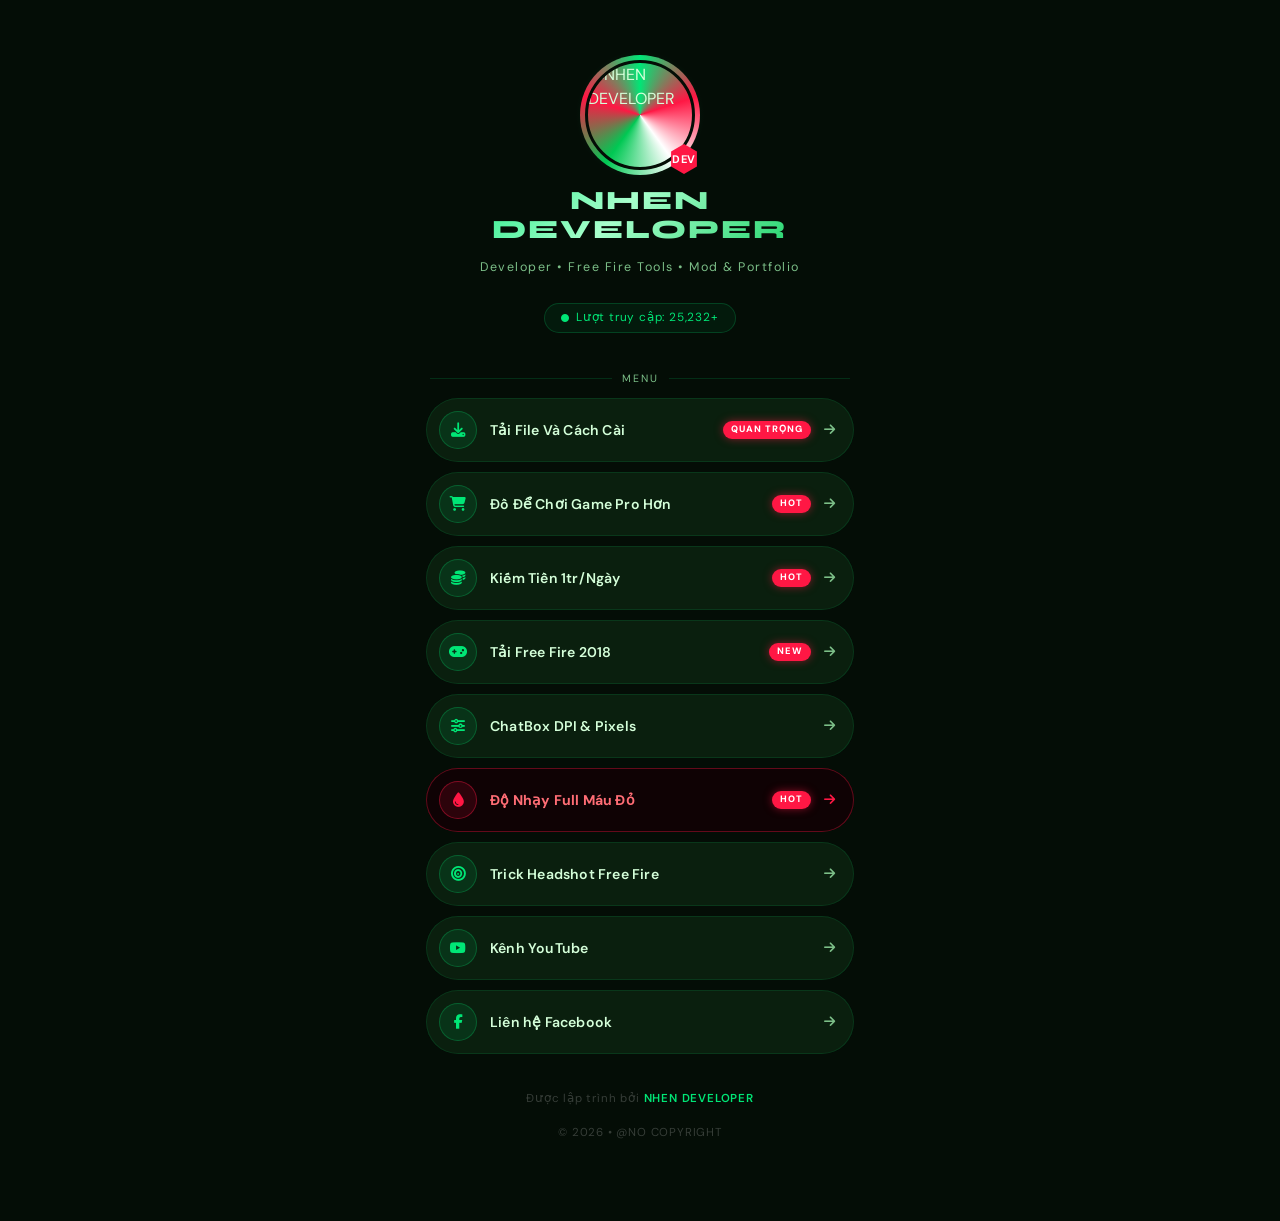
==== commit ef087770: "change content for button at home" ====
--- a/index.html
+++ b/index.html
@@ -50,7 +50,7 @@
   <!-- 💰 SẢN PHẨM (QUAN TRỌNG CHO KIẾM TIỀN) -->
   <a href="gaming-gear.html" target="_blank" class="card-link highlight">
     <div class="icon-w"><i class="fas fa-shopping-cart"></i></div>
-    <div class="card-txt">Sản Phẩm Gaming</div>
+    <div class="card-txt">Đồ Để Chơi Game Pro Hơn</div>
     <span class="hot-badge">HOT</span>
     <i class="fas fa-arrow-right arr"></i>
   </a>
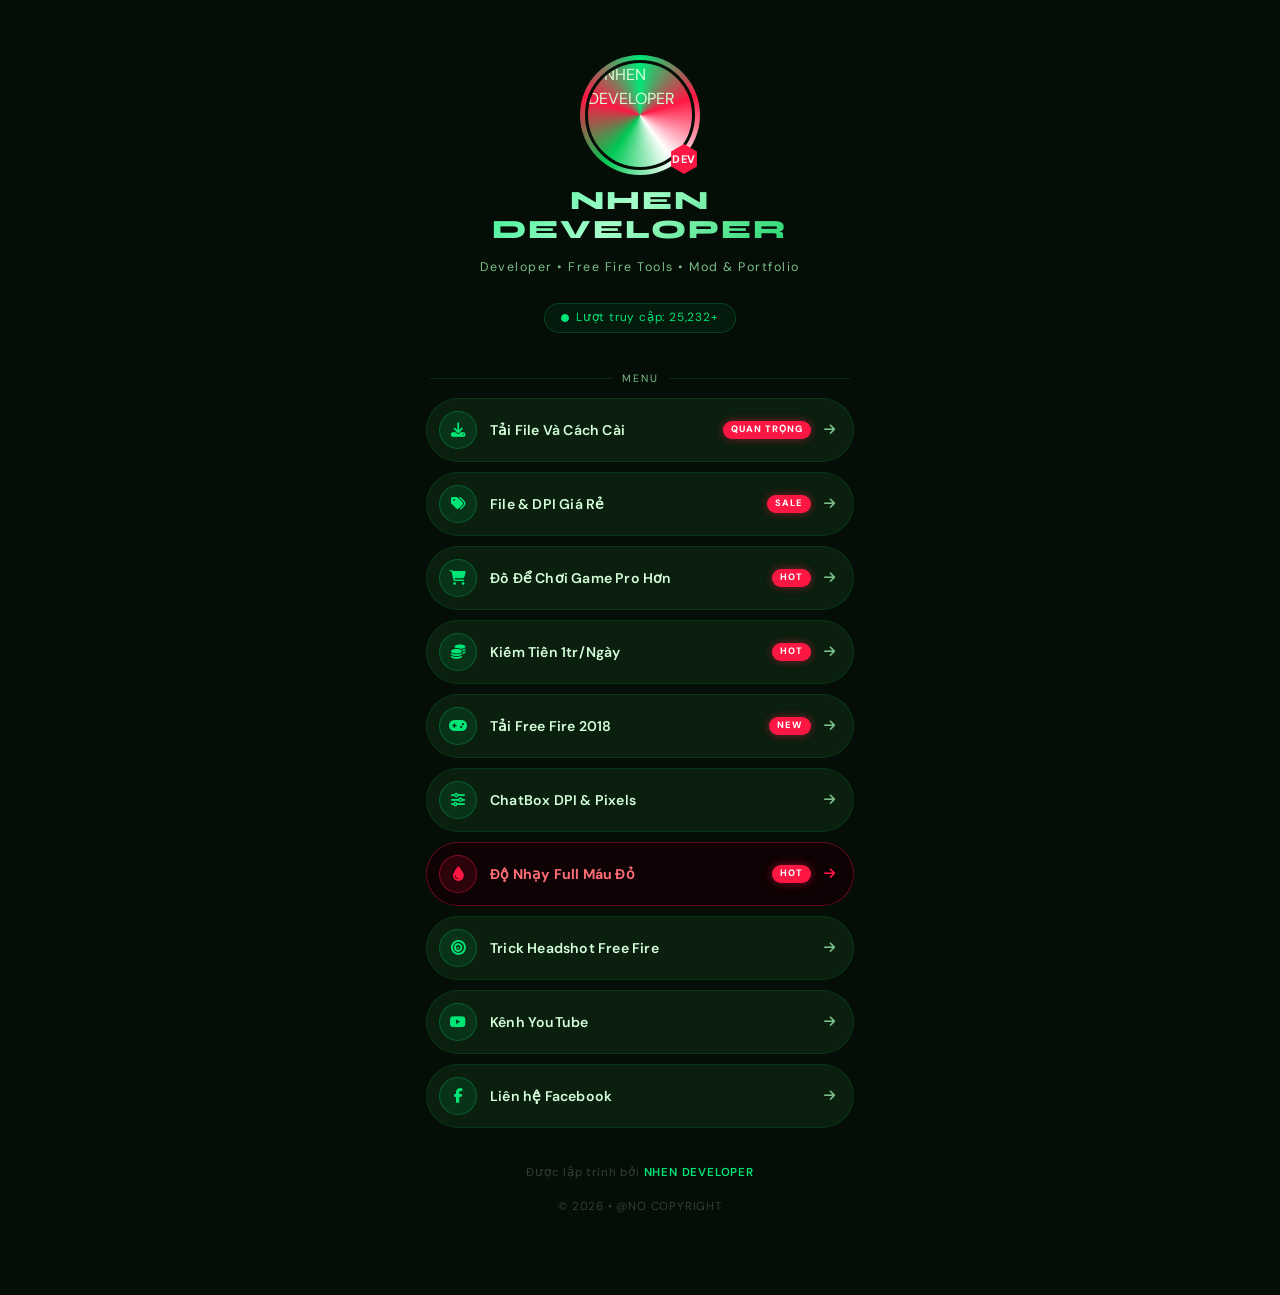
==== commit 99b98c57: "feat: add a new file" ====
--- a/index.html
+++ b/index.html
@@ -37,69 +37,77 @@
 
     <div class="divider"><span>menu</span></div>
 
-   <div class="cards">
+    <div class="cards">
 
-  <!-- 🔥 QUAN TRỌNG NHẤT -->
-  <a href="files.html" target="_blank" class="card-link main-card">
-    <div class="icon-w"><i class="fas fa-download"></i></div>
-    <div class="card-txt">Tải File Và Cách Cài</div>
-    <span class="hot-badge">QUAN TRỌNG</span>
-    <i class="fas fa-arrow-right arr"></i>
-  </a>
+      <!-- 🔥 QUAN TRỌNG NHẤT -->
+      <a href="files.html" target="_blank" class="card-link main-card">
+        <div class="icon-w"><i class="fas fa-download"></i></div>
+        <div class="card-txt">Tải File Và Cách Cài</div>
+        <span class="hot-badge">QUAN TRỌNG</span>
+        <i class="fas fa-arrow-right arr"></i>
+      </a>
+      <a href="shops.html" target="_blank" class="card-link main-card">
+        <div class="icon-w">
+          <i class="fas fa-tags text-emerald-400"></i>
+        </div>
+        <div class="card-txt">File & DPI Giá Rẻ</div>
+        <span class="hot-badge">SALE</span>
+        <i class="fas fa-arrow-right arr"></i>
+      </a>
+      <!-- 💰 SẢN PHẨM (QUAN TRỌNG CHO KIẾM TIỀN) -->
+      <a href="gaming-gear.html" target="_blank" class="card-link highlight">
+        <div class="icon-w"><i class="fas fa-shopping-cart"></i></div>
+        <div class="card-txt">Đồ Để Chơi Game Pro Hơn</div>
+        <span class="hot-badge">HOT</span>
+        <i class="fas fa-arrow-right arr"></i>
+      </a>
+      <!-- 💰 KIẾM TIỀN -->
+      <a href="makeMoney.html" target="_blank" class="card-link highlight">
+        <div class="icon-w"><i class="fas fa-coins"></i></div>
+        <div class="card-txt">Kiếm Tiền 1tr/Ngày</div>
+        <span class="hot-badge">HOT</span>
+        <i class="fas fa-arrow-right arr"></i>
+      </a>
+      <a href="https://link4m.net/qom883B" target="_blank" class="card-link highlight">
+        <div class="icon-w"><i class="fas fa-gamepad"></i></div>
+        <div class="card-txt">Tải Free Fire 2018</div>
+        <span class="hot-badge">NEW</span>
+        <i class="fas fa-arrow-right arr"></i>
+      </a>
+      <a href="chatbox.html" target="_blank" class="card-link">
+        <div class="icon-w"><i class="fas fa-sliders-h"></i></div>
+        <div class="card-txt">ChatBox DPI & Pixels</div>
+        <i class="fas fa-arrow-right arr"></i>
+      </a>
+      <!-- ⚡ TOOL CHÍNH -->
+      <a href="https://api.daksystem.net/api/baitap/game_support/sensitivity.html" target="_blank"
+        class="card-link blood">
+        <div class="icon-w"><i class="fas fa-tint"></i></div>
+        <div class="card-txt">Độ Nhạy Full Máu Đỏ</div>
+        <span class="hot-badge">HOT</span>
+        <i class="fas fa-arrow-right arr"></i>
+      </a>
 
-  <!-- 💰 SẢN PHẨM (QUAN TRỌNG CHO KIẾM TIỀN) -->
-  <a href="gaming-gear.html" target="_blank" class="card-link highlight">
-    <div class="icon-w"><i class="fas fa-shopping-cart"></i></div>
-    <div class="card-txt">Đồ Để Chơi Game Pro Hơn</div>
-    <span class="hot-badge">HOT</span>
-    <i class="fas fa-arrow-right arr"></i>
-  </a>
-  <!-- 💰 KIẾM TIỀN -->
-<a href="makeMoney.html" target="_blank" class="card-link highlight">
-  <div class="icon-w"><i class="fas fa-coins"></i></div>
-  <div class="card-txt">Kiếm Tiền 1tr/Ngày</div>
-  <span class="hot-badge">HOT</span>
-  <i class="fas fa-arrow-right arr"></i>
-</a>
-    <a href="https://link4m.net/qom883B" target="_blank" class="card-link highlight">
-    <div class="icon-w"><i class="fas fa-gamepad"></i></div>
-    <div class="card-txt">Tải Free Fire 2018</div>
-    <span class="hot-badge">NEW</span>
-    <i class="fas fa-arrow-right arr"></i>
-  </a>
-   <a href="chatbox.html" target="_blank" class="card-link">
-    <div class="icon-w"><i class="fas fa-sliders-h"></i></div>
-    <div class="card-txt">ChatBox DPI & Pixels</div>
-    <i class="fas fa-arrow-right arr"></i>
-  </a>
-  <!-- ⚡ TOOL CHÍNH -->
-  <a href="https://api.daksystem.net/api/baitap/game_support/sensitivity.html" target="_blank" class="card-link blood">
-    <div class="icon-w"><i class="fas fa-tint"></i></div>
-    <div class="card-txt">Độ Nhạy Full Máu Đỏ</div>
-    <span class="hot-badge">HOT</span>
-    <i class="fas fa-arrow-right arr"></i>
-  </a>
+      <a href="tricks.html" target="_blank" class="card-link">
+        <div class="icon-w"><i class="fas fa-bullseye"></i></div>
+        <div class="card-txt">Trick Headshot Free Fire</div>
+        <i class="fas fa-arrow-right arr"></i>
+      </a>
 
-  <a href="tricks.html" target="_blank" class="card-link">
-    <div class="icon-w"><i class="fas fa-bullseye"></i></div>
-    <div class="card-txt">Trick Headshot Free Fire</div>
-    <i class="fas fa-arrow-right arr"></i>
-  </a>
+      <!-- 🌐 SOCIAL -->
+      <a href="allChannels.html" target="_blank" class="card-link">
+        <div class="icon-w"><i class="fa-brands fa-youtube"></i></div>
+        <div class="card-txt">Kênh YouTube</div>
+        <i class="fas fa-arrow-right arr"></i>
+      </a>
 
-  <!-- 🌐 SOCIAL -->
-  <a href="allChannels.html" target="_blank" class="card-link">
-    <div class="icon-w"><i class="fa-brands fa-youtube"></i></div>
-    <div class="card-txt">Kênh YouTube</div>
-    <i class="fas fa-arrow-right arr"></i>
-  </a>
+      <a href="https://www.facebook.com/hennrynhut" target="_blank" class="card-link">
+        <div class="icon-w"><i class="fa-brands fa-facebook-f"></i></div>
+        <div class="card-txt">Liên hệ Facebook</div>
+        <i class="fas fa-arrow-right arr"></i>
+      </a>
 
-  <a href="https://www.facebook.com/hennrynhut" target="_blank" class="card-link">
-    <div class="icon-w"><i class="fa-brands fa-facebook-f"></i></div>
-    <div class="card-txt">Liên hệ Facebook</div>
-    <i class="fas fa-arrow-right arr"></i>
-  </a>
-
-</div>
+    </div>
 
     <div class="foot">
       <p>Được lập trình bởi <span class="by">NHEN DEVELOPER</span></p>
